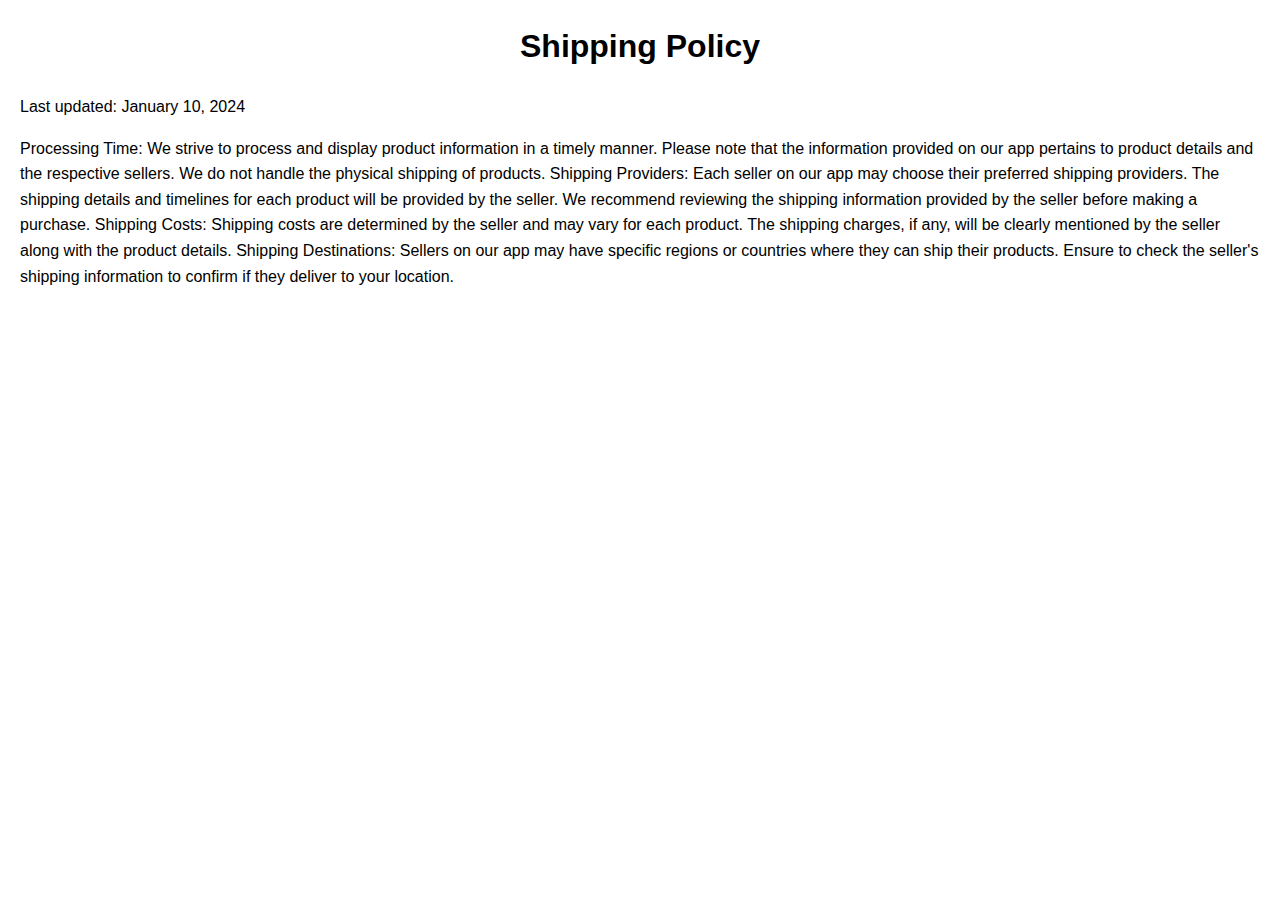
==== templates/shipping.html @ 71c2a2fd "remove only admin download for reports" ====
<!DOCTYPE html>
<html lang="en">

<head>
    <meta charset="UTF-8">
    <meta name="viewport" content="width=device-width, initial-scale=1.0">
    <title>Shipping Policy</title>
    <link href="https://cdn.jsdelivr.net/npm/bootstrap@5.3.2/dist/css/bootstrap.min.css" rel="stylesheet"
          integrity="sha384-T3c6CoIi6uLrA9TneNEoa7RxnatzjcDSCmG1MXxSR1GAsXEV/Dwwykc2MPK8M2HN" crossorigin="anonymous">
    <style>
        body {
            font-family: Arial, sans-serif;
            line-height: 1.6;
            margin: 20px;
        }

        h1 {
            text-align: center;
        }

        h2 {
            margin-top: 20px;
        }

        p {
            margin-bottom: 10px;
        }

        ul {
            list-style-type: none;
            padding: 0;
        }

        li::before {
            content: "•";
            margin-right: 5px;
        }
    </style>

</head>

<body>
<h1>Shipping Policy</h1>

<p>Last updated: January 10, 2024</p>

<p>
    Processing Time: We strive to process and display product information in a timely manner. Please note that the
    information provided on our app pertains to product details and the respective sellers. We do not handle the
    physical shipping of products.
    Shipping Providers: Each seller on our app may choose their preferred shipping providers. The shipping details and
    timelines for each product will be provided by the seller. We recommend reviewing the shipping information provided
    by the seller before making a purchase.
    Shipping Costs: Shipping costs are determined by the seller and may vary for each product. The shipping charges, if
    any, will be clearly mentioned by the seller along with the product details.
    Shipping Destinations: Sellers on our app may have specific regions or countries where they can ship their products.
    Ensure to check the seller's shipping information to confirm if they deliver to your location.


</p>
</body>

</html>
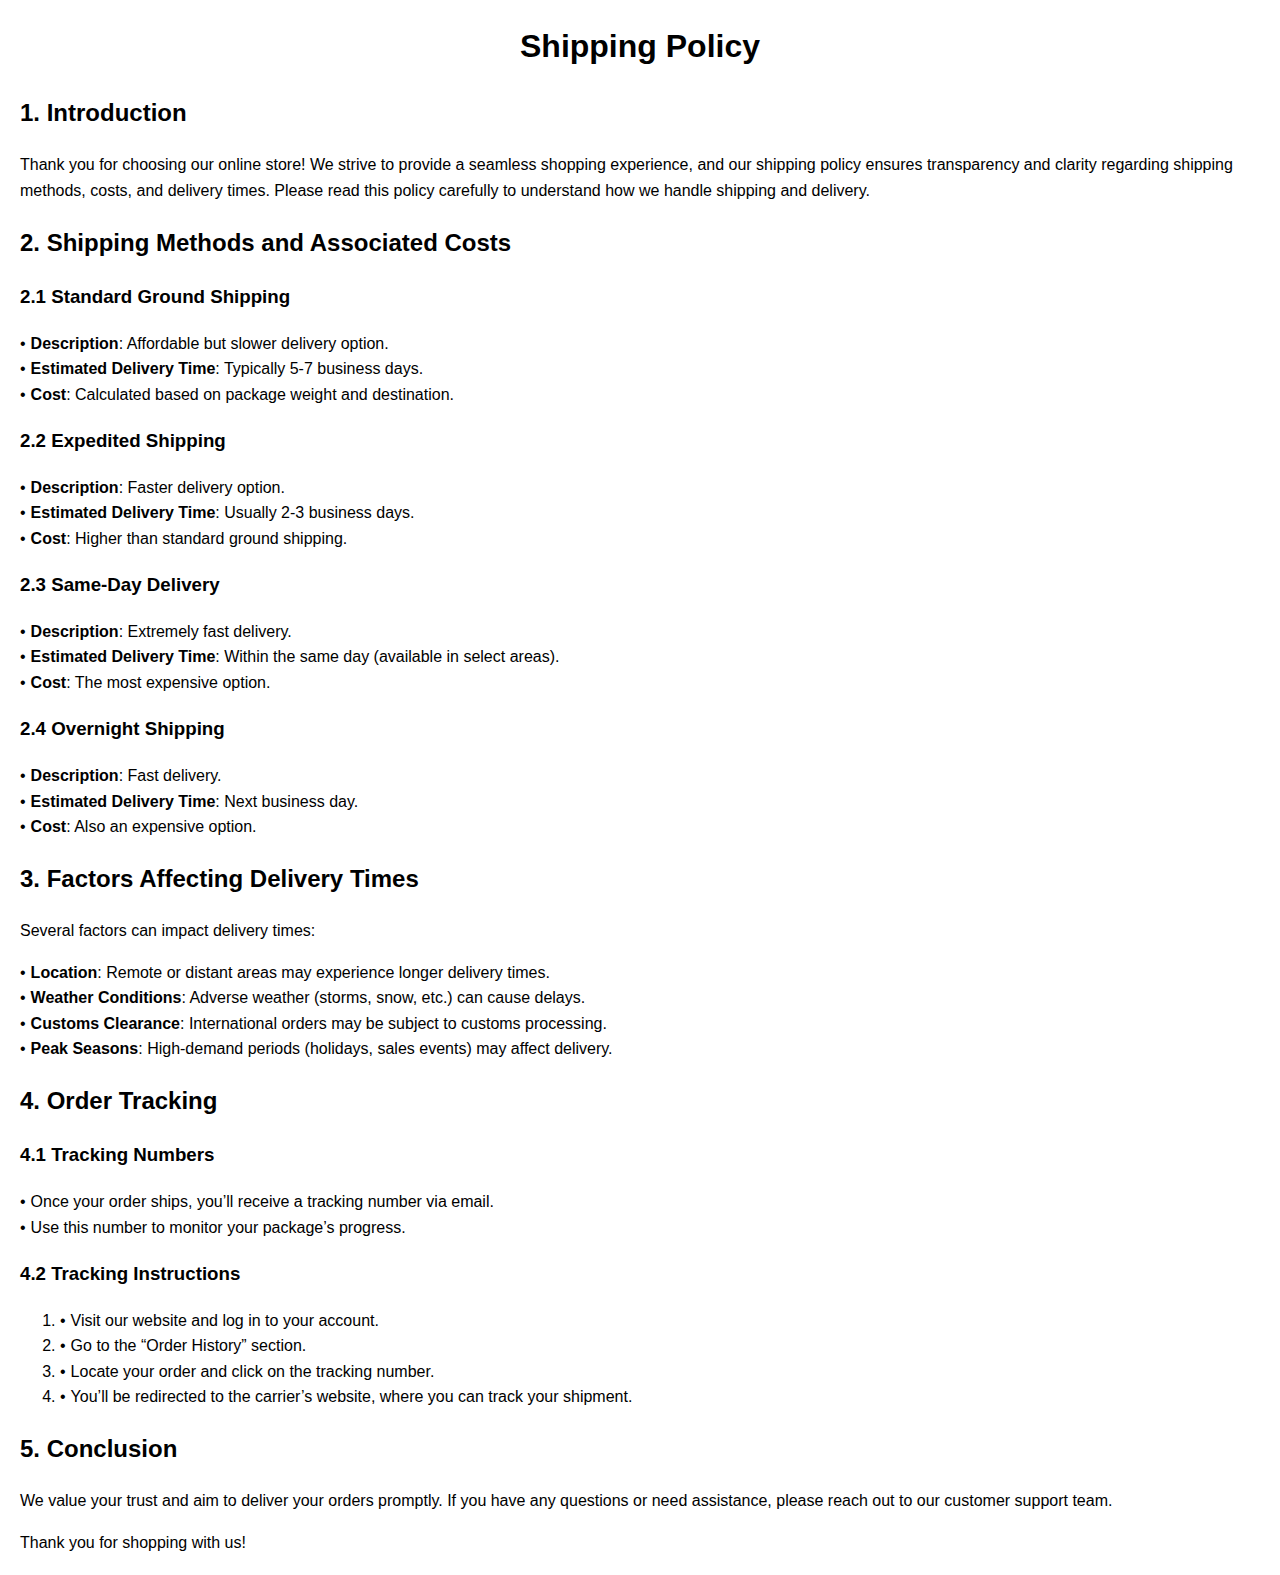
==== commit ba7d9c6a: "shipping policy" ====
--- a/templates/shipping.html
+++ b/templates/shipping.html
@@ -40,24 +40,62 @@
 </head>
 
 <body>
-<h1>Shipping Policy</h1>
+        <h1>Shipping Policy</h1>
+        <h2>1. Introduction</h2>
+        <p>Thank you for choosing our online store! We strive to provide a seamless shopping experience, and our
+            shipping policy ensures transparency and clarity regarding shipping methods, costs, and delivery times.
+            Please read this policy carefully to understand how we handle shipping and delivery.</p>
+        <h2>2. Shipping Methods and Associated Costs</h2>
+        <h3>2.1 Standard Ground Shipping</h3>
+        <ul>
+            <li><strong>Description</strong>: Affordable but slower delivery option.</li>
+            <li><strong>Estimated Delivery Time</strong>: Typically 5-7 business days.</li>
+            <li><strong>Cost</strong>: Calculated based on package weight and destination.</li>
+        </ul>
+        <h3>2.2 Expedited Shipping</h3>
+        <ul>
+            <li><strong>Description</strong>: Faster delivery option.</li>
+            <li><strong>Estimated Delivery Time</strong>: Usually 2-3 business days.</li>
+            <li><strong>Cost</strong>: Higher than standard ground shipping.</li>
+        </ul>
+        <h3>2.3 Same-Day Delivery</h3>
+        <ul>
+            <li><strong>Description</strong>: Extremely fast delivery.</li>
+            <li><strong>Estimated Delivery Time</strong>: Within the same day (available in select areas).</li>
+            <li><strong>Cost</strong>: The most expensive option.</li>
+        </ul>
+        <h3>2.4 Overnight Shipping</h3>
+        <ul>
+            <li><strong>Description</strong>: Fast delivery.</li>
+            <li><strong>Estimated Delivery Time</strong>: Next business day.</li>
+            <li><strong>Cost</strong>: Also an expensive option.</li>
+        </ul>
+        <h2>3. Factors Affecting Delivery Times</h2>
+        <p>Several factors can impact delivery times:</p>
+        <ul>
+            <li><strong>Location</strong>: Remote or distant areas may experience longer delivery times.</li>
+            <li><strong>Weather Conditions</strong>: Adverse weather (storms, snow, etc.) can cause delays.</li>
+            <li><strong>Customs Clearance</strong>: International orders may be subject to customs processing.</li>
+            <li><strong>Peak Seasons</strong>: High-demand periods (holidays, sales events) may affect delivery.</li>
+        </ul>
+        <h2>4. Order Tracking</h2>
+        <h3>4.1 Tracking Numbers</h3>
+        <ul>
+            <li>Once your order ships, you’ll receive a tracking number via email.</li>
+            <li>Use this number to monitor your package’s progress.</li>
+        </ul>
+        <h3>4.2 Tracking Instructions</h3>
+        <ol>
+            <li>Visit our website and log in to your account.</li>
+            <li>Go to the “Order History” section.</li>
+            <li>Locate your order and click on the tracking number.</li>
+            <li>You’ll be redirected to the carrier’s website, where you can track your shipment.</li>
+        </ol>
+        <h2>5. Conclusion</h2>
+        <p>We value your trust and aim to deliver your orders promptly. If you have any questions or need assistance,
+            please reach out to our customer support team.</p>
+        <p>Thank you for shopping with us!</p>
 
-<p>Last updated: January 10, 2024</p>
-
-<p>
-    Processing Time: We strive to process and display product information in a timely manner. Please note that the
-    information provided on our app pertains to product details and the respective sellers. We do not handle the
-    physical shipping of products.
-    Shipping Providers: Each seller on our app may choose their preferred shipping providers. The shipping details and
-    timelines for each product will be provided by the seller. We recommend reviewing the shipping information provided
-    by the seller before making a purchase.
-    Shipping Costs: Shipping costs are determined by the seller and may vary for each product. The shipping charges, if
-    any, will be clearly mentioned by the seller along with the product details.
-    Shipping Destinations: Sellers on our app may have specific regions or countries where they can ship their products.
-    Ensure to check the seller's shipping information to confirm if they deliver to your location.
-
-
-</p>
 </body>
 
 </html>
